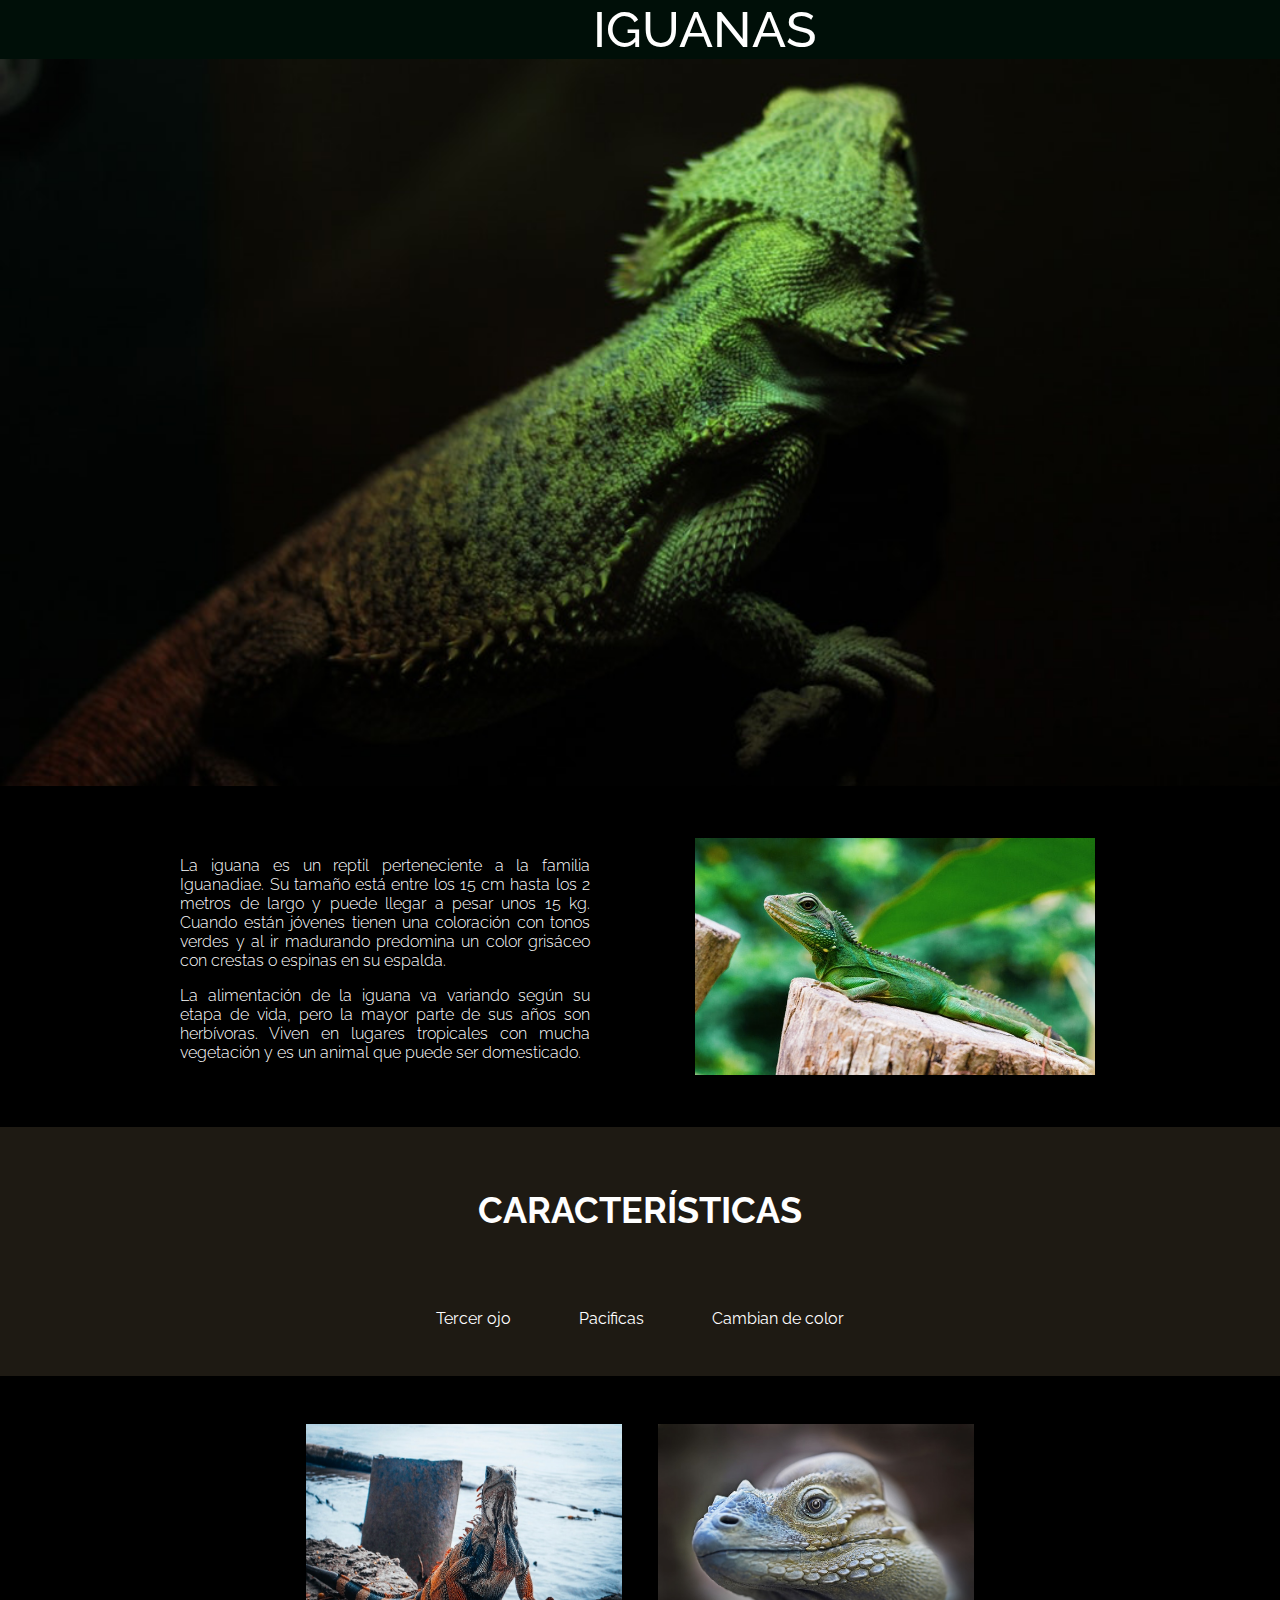
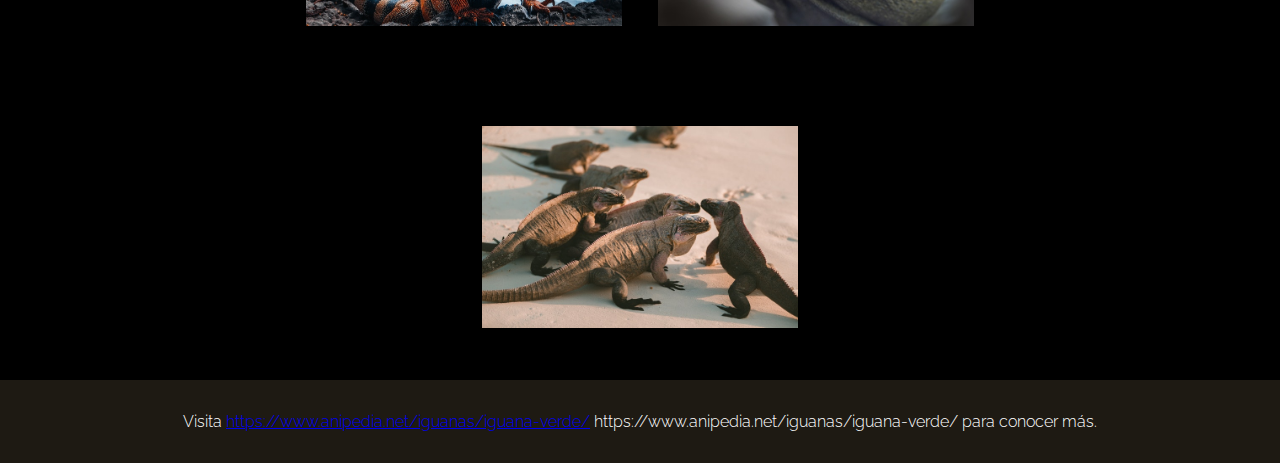
==== index.html @ be31fbea "cambio a index" ====
<!DOCTYPE html>
<html lang="en">
<head>
    <meta charset="UTF-8">
    <meta http-equiv="X-UA-Compatible" content="IE=edge">
    <meta name="viewport" content="width=device-width, initial-scale=1.0">
    <link rel="stylesheet" href="https://use.fontawesome.com/releases/v5.6.3/css/all.css" integrity="sha384-UHRtZLI+pbxtHCWp1t77Bi1L4ZtiqrqD80Kn4Z8NTSRyMA2Fd33n5dQ8lWUE00s/" crossorigin="anonymous">
	<link rel="stylesheet" href="assets/css/style.css">
    <link rel="preconnect" href="https://fonts.gstatic.com">
    <link rel="preconnect" href="https://fonts.gstatic.com">
    <link href="https://fonts.googleapis.com/css2?family=Raleway:wght@300;500&display=swap" rel="stylesheet"> 
    <title>Iguana Page</title>
</head>
<body>

<nav>
    <span>IGUANAS</span>
</nav>

<header>
    <img class="title-img" src="assets/img/bg-header.jpg" alt="asd">
</header>

<section>
    <div class="descripcion">
        <div class="descriptionBlock">
            <p>La iguana es un reptil perteneciente a la familia Iguanadiae. Su tamaño está entre los 15 cm hasta los 2 metros de largo y puede llegar a pesar unos 15 kg. Cuando están jóvenes tienen una coloración con tonos verdes y al ir madurando predomina un color grisáceo con crestas o espinas en su espalda.</p>
            <p>La alimentación de la iguana va variando según su etapa de vida, pero la mayor parte de sus años son herbívoras. Viven en lugares tropicales con mucha vegetación y es un animal que puede ser domesticado.</p>
        </div>
        <div class="descriptionBlock">
            <img src="assets/img/iguana-1.jpg" alt="">
        </div>

    </div>
   
</section>

<section class="graySection">
    <div class="section-title"><h2>CARACTERÍSTICAS</h2></div>
    <div class="carContent">
        <div class="car">
            <i class="far fa-eye fa-3x"></i>
            <p>Tercer ojo</p>
        </div>
        <div class="car">
            <i class="far fa-hand-peace fa-3x"></i>
            <p>Pacificas</p>
        </div>
        <div class="car">
            <i class="fas fa-paint-brush fa-3x"></i>
            <p>Cambian de color</p>
        </div>
    </div>

</section>

<section>
    <div class="imageSection">
        <div class="imageDiv"><img src="assets/img/iguana-2.jpg" alt=""></div>
        <div class="imageDiv"><img src="assets/img/iguana-3.jpg" alt=""></div>
        <div class="imageDiv"><img src="assets/img/iguana-4.jpg" alt=""></div>
    </div>
</section>

<footer>
    <p>Visita <a href="https://www.anipedia.net/iguanas/iguana-verde/">https://www.anipedia.net/iguanas/iguana-verde/</a> https://www.anipedia.net/iguanas/iguana-verde/ para conocer más.</p>
</footer>


</body>
</html>
---- assets/css/style.css ----
body {
    margin: 0;
    font-family: 'Raleway', sans-serif;
    background-color: black;
    color: #ffffff;
}

.title-img {
    width: 100%;
}

nav {
    text-align: center;
    padding: 0 4rem;
    width: 100vw;
    background: #000f08;

    font-size: 50px;
    font-weight: 500;
  }

footer {
    padding: 1rem;
    background: #1E1A13;
    color: #ffffff;
    text-align: center;
    font-weight: 300;
}

.imageDiv{
    display: inline-block;
    margin: 3rem 1rem;
}

.imageDiv img {
    width: 316px;
    height: 202px;
}

.imageSection {
      width: 80%;
      margin: 0 auto;
      text-align: center;
 }

 .descripcion, .carContent {
     width: 80%;
     margin: 0 auto;
     text-align: center;
 }

 .descriptionBlock {
    display: inline-block;
    width: 40%;
    margin: 0 auto;
    padding: 3rem;
    vertical-align: middle;
}

.descriptionBlock img {
    width: 400px;
    height: 237px;
    
}

.descriptionBlock p {
    text-align: justify;
    font-weight: 300;
}

.car {
    display: inline-block;
    margin: 0 auto;
    padding: 2rem;
    vertical-align: middle;
    text-align: center;
}

.section-title{
    text-align: center;
    padding-top: 2rem;
    font-size: 1.5rem;
}

i {
    color: blanchedalmond;
}

.graySection {
    background: #1E1A13;
}
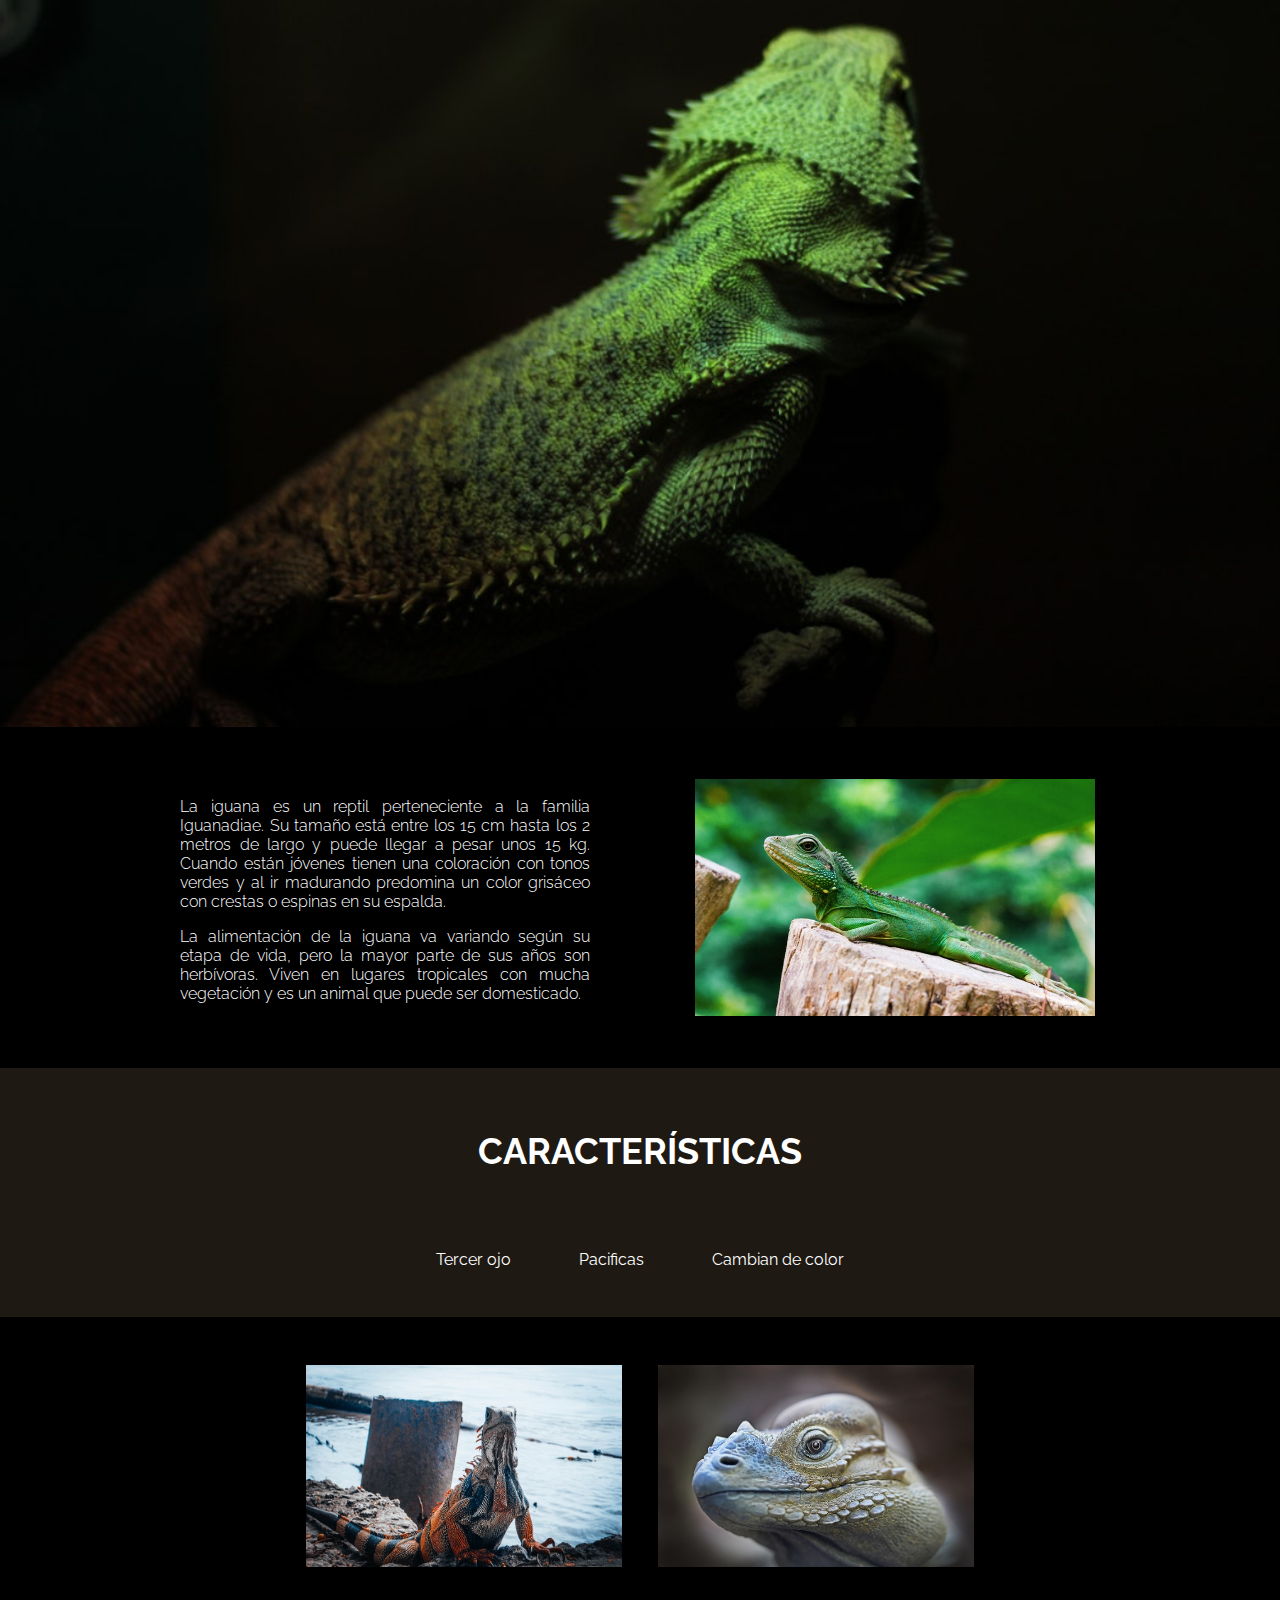
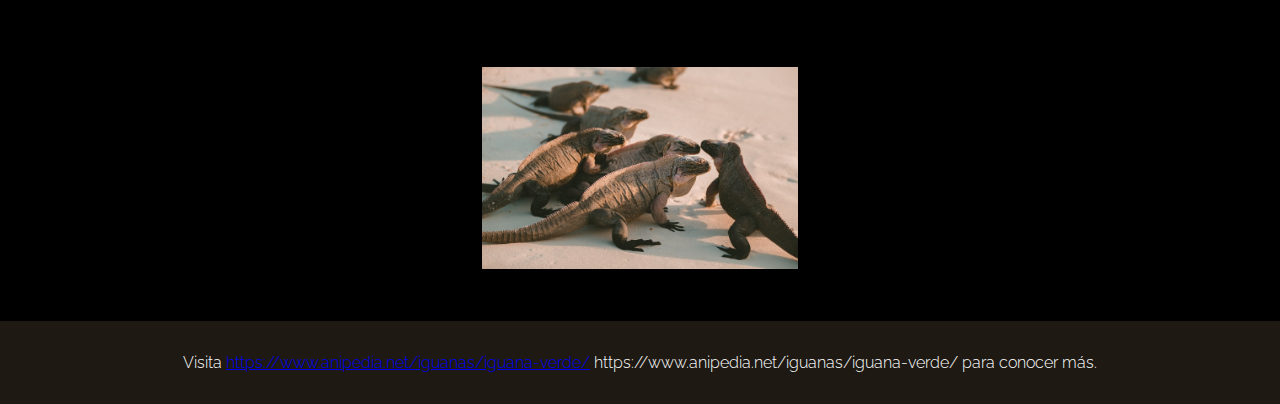
==== commit c3b3eb62: "borre el nav" ====
--- a/index.html
+++ b/index.html
@@ -13,9 +13,7 @@
 </head>
 <body>
 
-<nav>
-    <span>IGUANAS</span>
-</nav>
+
 
 <header>
     <img class="title-img" src="assets/img/bg-header.jpg" alt="asd">
